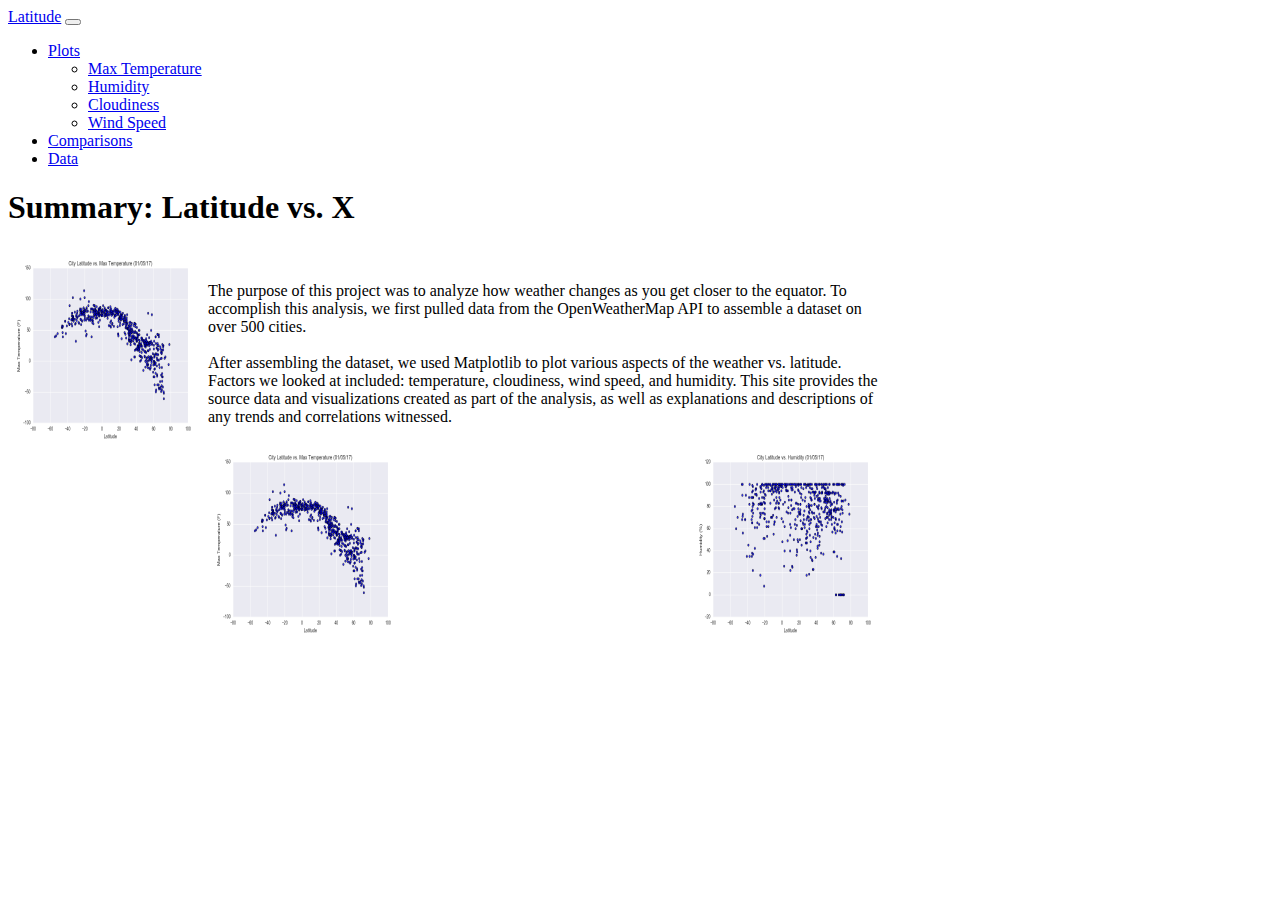
==== index.html @ 84225230 "created navigation bar and left card with bootstrap" ====
<!DOCTYPE html>
<html lang='en-us'>

<head>

    <meta charset='UTF-8'>
    <title>Web Visualization(Latitude)</title>

    <link href="https://cdn.jsdelivr.net/npm/bootstrap@5.0.1/dist/css/bootstrap.min.css" rel="stylesheet"
        integrity="sha384-+0n0xVW2eSR5OomGNYDnhzAbDsOXxcvSN1TPprVMTNDbiYZCxYbOOl7+AMvyTG2x" crossorigin="anonymous">
    <link rel="stylesheet" href="style.css">

</head>

<body>
    <!--                                        NAVIGATION BAR                              -->
    <nav class="navbar navbar-expand-lg navbar-light bg-light">
        <div class="container-fluid">
            <a id="tablinks" onclick="openChannel(event, 'landing-page')" class="navbar-brand"
                href="#landing-page">Latitude</a>
            <button class="navbar-toggler" type="button" data-bs-toggle="collapse"
                data-bs-target="#navbarSupportedContent" aria-controls="navbarSupportedContent" aria-expanded="false"
                aria-label="Toggle navigation">
                <span class="navbar-toggler-icon"></span>
            </button>
            <div class="collapse navbar-collapse" id="navbarSupportedContent">
                <ul class="navbar-nav me-auto mb-2 mb-lg-0"></ul>
                <ul class="nav navbar-nav navbar-right">
                    <li class="nav-item dropdown">
                        <a class="nav-link dropdown-toggle" href="#" id="navbarDropdown" role="button"
                            data-bs-toggle="dropdown" aria-expanded="false">
                            Plots
                        </a>
                        <ul class="dropdown-menu" aria-labelledby="navbarDropdown">
                            <li><a id="tablinks" onclick="openChannel(event, 'max-temp')" class="dropdown-item"
                                    href="#max-temp">Max Temperature</a></li>
                            <li><a id="tablinks" onclick="openChannel(event, 'humidity')" class="dropdown-item"
                                    href="#humidity">Humidity</a></li>
                            <li><a id="tablinks" onclick="openChannel(event, 'cloudiness')" class="dropdown-item"
                                    href="#cloudiness">Cloudiness</a></li>
                            <li><a id="tablinks" onclick="openChannel(event, 'wind-speed')" class="dropdown-item"
                                    href="#wind-speed">Wind Speed</a></li>
                        </ul>
                    </li>
                    <li class="nav-item">
                        <a id="tablinks" onclick="openChannel(event, 'comparisons-page')" class="nav-link"
                            href="#comparisons-page">Comparisons</a>
                    </li>
                    <li class="nav-item">
                        <a id="tablinks" onclick="openChannel(event, 'data-page')" class="nav-link"
                            href="#data-page">Data</a>
                    </li>
                </ul>
                </ul>
            </div>
        </div>
    </nav>
    <!--                                    LANDING PAGE                                      -->
    <main>
        <section id="landing-page" class="tabcontent">
            <div class="card pull-left" style='width: 55rem'>
                <div class='card-body text-center my-auto'>
                    <h1>Summary: Latitude vs. X</h1>
                    <img src='static/images/Fig1.png' ALIGN='left' width='200' height='200' />
                    <br>
                    <p>The purpose of this project was to analyze how weather changes as you get closer to the equator.
                        To accomplish this analysis, we first pulled data from the OpenWeatherMap API
                        to assemble a dataset on over 500 cities.
                        <br />
                        <br />
                        After assembling the dataset, we used Matplotlib to plot various aspects of the weather vs.
                        latitude. Factors we looked at included: temperature, cloudiness, wind speed, and
                        humidity. This site provides the source data and visualizations created as part of the analysis,
                        as well as explanations and descriptions of any trends and correlations
                        witnessed.
                    </p>
                </div>
        </section>
        <!--                                    Visulizations                                       -->
        <div class='card pull-right' style='width: 55rem'>
            <img src='static/images/Fig1.png' ALIGN='left' width='200' height='200' />
            <img src='static/images/Fig2.png' ALIGN='right' width='200' height='200' />





          </div>










</body>


</html>
---- style.css ----
.box {
    min-height: 50px;
    padding: 5px;
    margin: 5px;
    font-weight: 800;
    color: #fff;
  }
  
  .green {
    background: rgb(0, 255, 213);
  }
  
  .purple {
    background: rebeccapurple;
  }
  
  .red {
    background: indianred;
  }
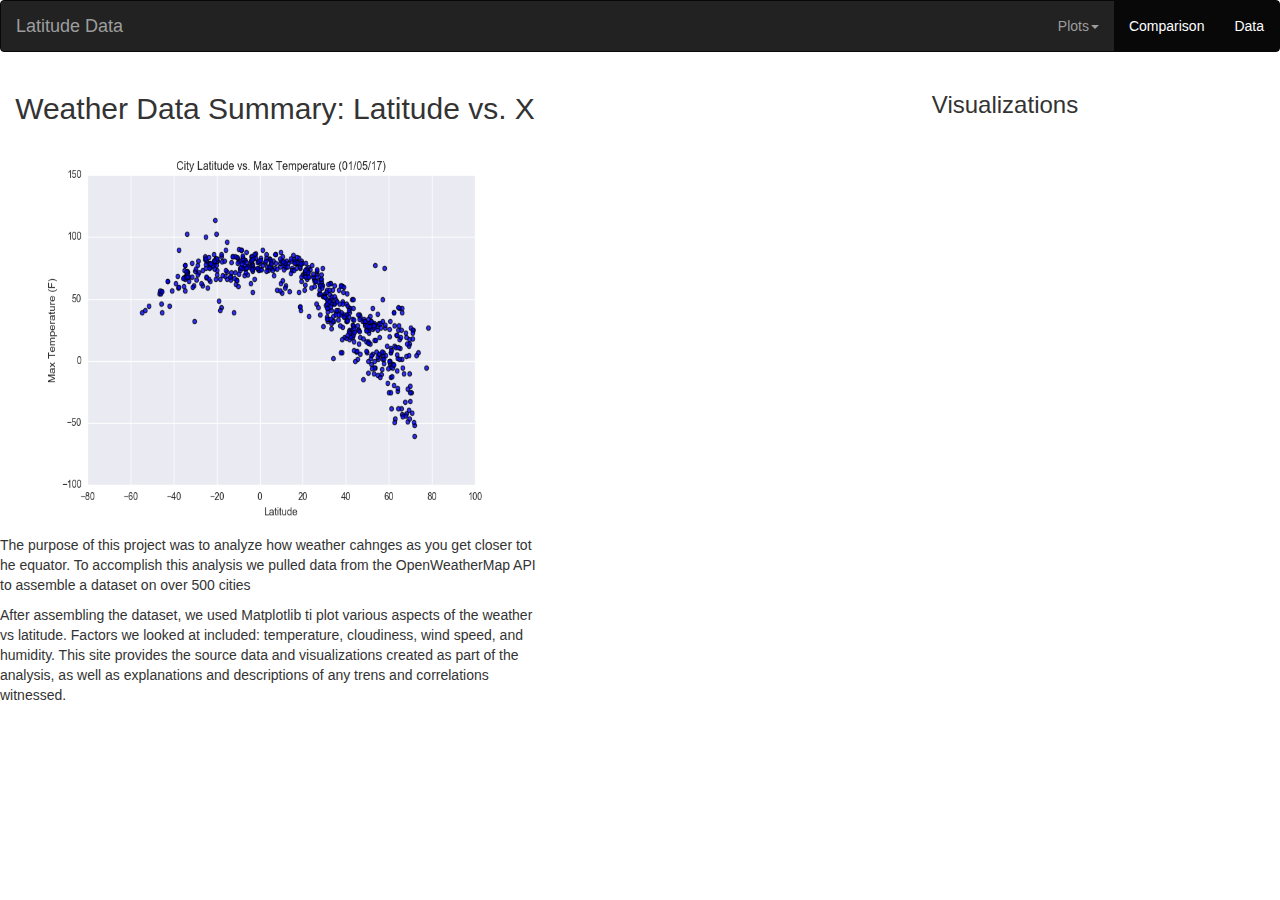
==== commit abb53c53: "created nav bar and left card visualizations" ====
--- a/index.html
+++ b/index.html
@@ -1,94 +1,59 @@
-<!DOCTYPE html>
-<html lang='en-us'>
-
-<head>
-
-    <meta charset='UTF-8'>
-    <title>Web Visualization(Latitude)</title>
-
-    <link href="https://cdn.jsdelivr.net/npm/bootstrap@5.0.1/dist/css/bootstrap.min.css" rel="stylesheet"
-        integrity="sha384-+0n0xVW2eSR5OomGNYDnhzAbDsOXxcvSN1TPprVMTNDbiYZCxYbOOl7+AMvyTG2x" crossorigin="anonymous">
-    <link rel="stylesheet" href="style.css">
-
+<html lang="en">
+    <head>
+        <meta charset="UTF-8">
+        <meta name="viewport" content="width=device-width, initial-scale=1.0">
+        <title>Visualization Data</title>
+        <link rel="stylesheet" type="text/css" href="style.css">
+        <link rel="stylesheet" href="https://maxcdn.bootstrapcdn.com/bootstrap/3.4.1/css/bootstrap.min.css">
+        <script src="https://ajax.googleapis.com/ajax/libs/jquery/3.5.1/jquery.min.js"></script>
+        <script src="https://maxcdn.bootstrapcdn.com/bootstrap/3.4.1/js/bootstrap.min.js"></script>
+    
 </head>
-
 <body>
-    <!--                                        NAVIGATION BAR                              -->
-    <nav class="navbar navbar-expand-lg navbar-light bg-light">
+    <!--nav bar start-->
+    <nav class="navbar navbar-inverse">
         <div class="container-fluid">
-            <a id="tablinks" onclick="openChannel(event, 'landing-page')" class="navbar-brand"
-                href="#landing-page">Latitude</a>
-            <button class="navbar-toggler" type="button" data-bs-toggle="collapse"
-                data-bs-target="#navbarSupportedContent" aria-controls="navbarSupportedContent" aria-expanded="false"
-                aria-label="Toggle navigation">
-                <span class="navbar-toggler-icon"></span>
-            </button>
-            <div class="collapse navbar-collapse" id="navbarSupportedContent">
-                <ul class="navbar-nav me-auto mb-2 mb-lg-0"></ul>
-                <ul class="nav navbar-nav navbar-right">
-                    <li class="nav-item dropdown">
-                        <a class="nav-link dropdown-toggle" href="#" id="navbarDropdown" role="button"
-                            data-bs-toggle="dropdown" aria-expanded="false">
-                            Plots
-                        </a>
-                        <ul class="dropdown-menu" aria-labelledby="navbarDropdown">
-                            <li><a id="tablinks" onclick="openChannel(event, 'max-temp')" class="dropdown-item"
-                                    href="#max-temp">Max Temperature</a></li>
-                            <li><a id="tablinks" onclick="openChannel(event, 'humidity')" class="dropdown-item"
-                                    href="#humidity">Humidity</a></li>
-                            <li><a id="tablinks" onclick="openChannel(event, 'cloudiness')" class="dropdown-item"
-                                    href="#cloudiness">Cloudiness</a></li>
-                            <li><a id="tablinks" onclick="openChannel(event, 'wind-speed')" class="dropdown-item"
-                                    href="#wind-speed">Wind Speed</a></li>
-                        </ul>
-                    </li>
-                    <li class="nav-item">
-                        <a id="tablinks" onclick="openChannel(event, 'comparisons-page')" class="nav-link"
-                            href="#comparisons-page">Comparisons</a>
-                    </li>
-                    <li class="nav-item">
-                        <a id="tablinks" onclick="openChannel(event, 'data-page')" class="nav-link"
-                            href="#data-page">Data</a>
-                    </li>
-                </ul>
-                </ul>
+            <div class="navbar-header">
+                <a href="index.html" class="navbar-brand" href="#">Latitude Data</a>
             </div>
+            <ul class="nav navbar-nav navbar-right">
+                <li class="dropdown"><a class="dropdown-toggle" data-toggle="dropdown" href="#">Plots<span
+                            class="caret"></span></a>
+                    <ul class="dropdown-menu">
+                        <li><a href="cloudiness.html">Cloudiness</a></li>
+                        <li><a href="humidity.html">Humidity</a></li>
+                        <li><a href="temperature.html">Max Temperature</a></li>
+                        <li><a href="windspeed.html">Wind Speed</a></li>
+                    </ul>
+                <li class="active"><a href="comparison.html">Comparison</a></li>
+                <li class="active"><a href="data.html">Data</a></li>
+                </li>
+            </ul>
         </div>
     </nav>
-    <!--                                    LANDING PAGE                                      -->
-    <main>
-        <section id="landing-page" class="tabcontent">
-            <div class="card pull-left" style='width: 55rem'>
-                <div class='card-body text-center my-auto'>
-                    <h1>Summary: Latitude vs. X</h1>
-                    <img src='static/images/Fig1.png' ALIGN='left' width='200' height='200' />
-                    <br>
-                    <p>The purpose of this project was to analyze how weather changes as you get closer to the equator.
-                        To accomplish this analysis, we first pulled data from the OpenWeatherMap API
-                        to assemble a dataset on over 500 cities.
-                        <br />
-                        <br />
-                        After assembling the dataset, we used Matplotlib to plot various aspects of the weather vs.
-                        latitude. Factors we looked at included: temperature, cloudiness, wind speed, and
-                        humidity. This site provides the source data and visualizations created as part of the analysis,
-                        as well as explanations and descriptions of any trends and correlations
-                        witnessed.
-                    </p>
-                </div>
-        </section>
-        <!--                                    Visulizations                                       -->
-        <div class='card pull-right' style='width: 55rem'>
-            <img src='static/images/Fig1.png' ALIGN='left' width='200' height='200' />
-            <img src='static/images/Fig2.png' ALIGN='right' width='200' height='200' />
 
+    <div class = 'card pull-left' style = 'width: 55rem;'>
+        <div class = 'card-body text-center my-auto'>
+            <h2 class = 'card-title'> Weather Data Summary: Latitude vs. X</h2>
+            <img src='static/images/Fig1.png' alt='Latitude_vs_Cloudiness' height='400' width='500' class='center-block'>
+            <p class = 'card-text text-left my-auto'>
+                The purpose of this project was to analyze how weather cahnges as you get closer tot he equator. 
+                To accomplish this analysis we pulled data from the OpenWeatherMap API to assemble a dataset on over 500 cities
+            </p>
+            <p class = 'card-text-2 text-left my-auto'>
+                After assembling the dataset, we used Matplotlib ti plot various aspects of the weather vs latitude. 
+                Factors we looked at included: temperature, cloudiness, wind speed, and humidity. This site provides the source data and visualizations
+                created as part of the analysis, as well as explanations and descriptions of any trens and correlations witnessed.
+            </p>
+        </div>
+    </div>
 
-
-
-
-          </div>
-
-
-
+<div class = 'card pull-right' style = 'width:55rem;'>
+    <div class = 'card-body text-center my-auto'>
+        <h3 class = 'card-title'> Visualizations </h3>
+        
+    </div>
+</div>
 
 
 
@@ -97,6 +62,4 @@
 
 
 </body>
-
-
 </html>--- a/style.css
+++ b/style.css
@@ -1,20 +1,39 @@
-.box {
-    min-height: 50px;
-    padding: 5px;
-    margin: 5px;
-    font-weight: 800;
-    color: #fff;
-  }
-  
-  .green {
-    background: rgb(0, 255, 213);
-  }
-  
-  .purple {
-    background: rebeccapurple;
-  }
-  
-  .red {
-    background: indianred;
-  }
-  +.container {
+    background-color: #e6e6ff;
+    margin: auto;
+    padding: 20px;
+    border-radius: 40px; /*forms the round edges of this box*/
+    box-shadow: 0px 0px 40px 0px rgb(11, 11, 17); /*a faint blue shadow will appear behind the box for stylistic purposes*/
+    position: relative;
+}
+
+ #max-temp {
+    display: none;
+} 
+#humidity {
+    display: none;
+}
+#cloudiness {
+    display: none;
+}
+#wind-speed {
+    display: none;
+}
+#comparisons-page {
+    display: none;
+}
+#data-page {
+    display: none;
+} 
+/* Small Devices Tablets, etc */
+@media(max-width: 768px) {
+
+}
+/* Medium Devices Desktops, etc */
+@media(max-width: 992px) {
+
+}
+/* Large Devices Large desktops, etc */
+ @media(max-width: 1200px) {
+
+}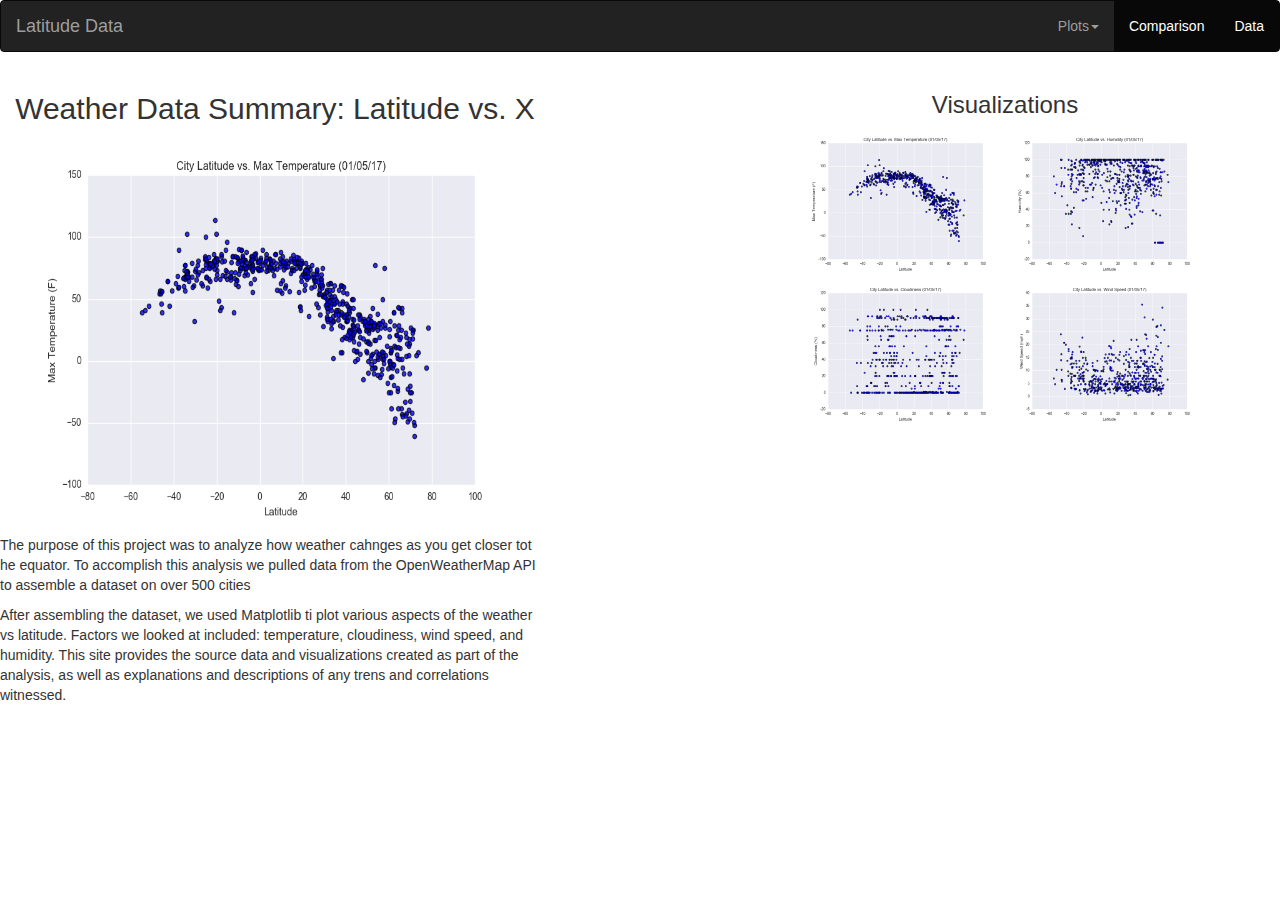
==== commit 5a717776: "renamed images and created visualizations images" ====
--- a/index.html
+++ b/index.html
@@ -1,14 +1,16 @@
 <html lang="en">
-    <head>
-        <meta charset="UTF-8">
-        <meta name="viewport" content="width=device-width, initial-scale=1.0">
-        <title>Visualization Data</title>
-        <link rel="stylesheet" type="text/css" href="style.css">
-        <link rel="stylesheet" href="https://maxcdn.bootstrapcdn.com/bootstrap/3.4.1/css/bootstrap.min.css">
-        <script src="https://ajax.googleapis.com/ajax/libs/jquery/3.5.1/jquery.min.js"></script>
-        <script src="https://maxcdn.bootstrapcdn.com/bootstrap/3.4.1/js/bootstrap.min.js"></script>
-    
+
+<head>
+    <meta charset="UTF-8">
+    <meta name="viewport" content="width=device-width, initial-scale=1.0">
+    <title>Visualization Data</title>
+    <link rel="stylesheet" type="text/css" href="style.css">
+    <link rel="stylesheet" href="https://maxcdn.bootstrapcdn.com/bootstrap/3.4.1/css/bootstrap.min.css">
+    <script src="https://ajax.googleapis.com/ajax/libs/jquery/3.5.1/jquery.min.js"></script>
+    <script src="https://maxcdn.bootstrapcdn.com/bootstrap/3.4.1/js/bootstrap.min.js"></script>
+
 </head>
+
 <body>
     <!--nav bar start-->
     <nav class="navbar navbar-inverse">
@@ -32,26 +34,40 @@
         </div>
     </nav>
 
-    <div class = 'card pull-left' style = 'width: 55rem;'>
-        <div class = 'card-body text-center my-auto'>
-            <h2 class = 'card-title'> Weather Data Summary: Latitude vs. X</h2>
-            <img src='static/images/Fig1.png' alt='Latitude_vs_Cloudiness' height='400' width='500' class='center-block'>
-            <p class = 'card-text text-left my-auto'>
-                The purpose of this project was to analyze how weather cahnges as you get closer tot he equator. 
-                To accomplish this analysis we pulled data from the OpenWeatherMap API to assemble a dataset on over 500 cities
+    <div class='card pull-left' style='width: 55rem;'>
+        <div class='card-body text-center my-auto'>
+            <h2 class='card-title'> Weather Data Summary: Latitude vs. X</h2>
+            <img src='static/images/max_temp.png' alt='Latitude vs Temperature' height='400' width='500'
+                class='center-block'>
+            <p class='card-text text-left my-auto'>
+                The purpose of this project was to analyze how weather cahnges as you get closer tot he equator.
+                To accomplish this analysis we pulled data from the OpenWeatherMap API to assemble a dataset on over 500
+                cities
             </p>
-            <p class = 'card-text-2 text-left my-auto'>
-                After assembling the dataset, we used Matplotlib ti plot various aspects of the weather vs latitude. 
-                Factors we looked at included: temperature, cloudiness, wind speed, and humidity. This site provides the source data and visualizations
-                created as part of the analysis, as well as explanations and descriptions of any trens and correlations witnessed.
+            <p class='card-text-2 text-left my-auto'>
+                After assembling the dataset, we used Matplotlib ti plot various aspects of the weather vs latitude.
+                Factors we looked at included: temperature, cloudiness, wind speed, and humidity. This site provides the
+                source data and visualizations
+                created as part of the analysis, as well as explanations and descriptions of any trens and correlations
+                witnessed.
             </p>
         </div>
     </div>
 
-<div class = 'card pull-right' style = 'width:55rem;'>
-    <div class = 'card-body text-center my-auto'>
-        <h3 class = 'card-title'> Visualizations </h3>
-        
+    <div class='card pull-right' style='width:55rem;'>
+        <div class='card-body text-center my-auto'>
+            <h3 class='card-title'> Visualizations </h3>
+            <p class='card-image'>
+                <a href='temperature.html'><img src='static/images/max_temp.png' alt='Latitude vs Temperature'
+                        height='150' width='200'></a>
+                <a href='humidity.html'><img src='static/images/humidity.png' alt='Latitude vs Humidity' height='150'
+                        width='200'></a>
+                <a href='cloudinesss.html'><img src='static/images/cloudiness.png' alt='Latitude vs Cloudiness'
+                        height='150' width='200'></a>
+                <a href='windspeed.html'><img src='static/images/wind_speed.png' alt='Latitude vs Wind Speed'
+                        height='150' width='200'></a>
+            </p>
+        </div>
     </div>
 </div>
 
@@ -59,7 +75,6 @@
 
 
 
+</body>
 
-
-</body>
 </html>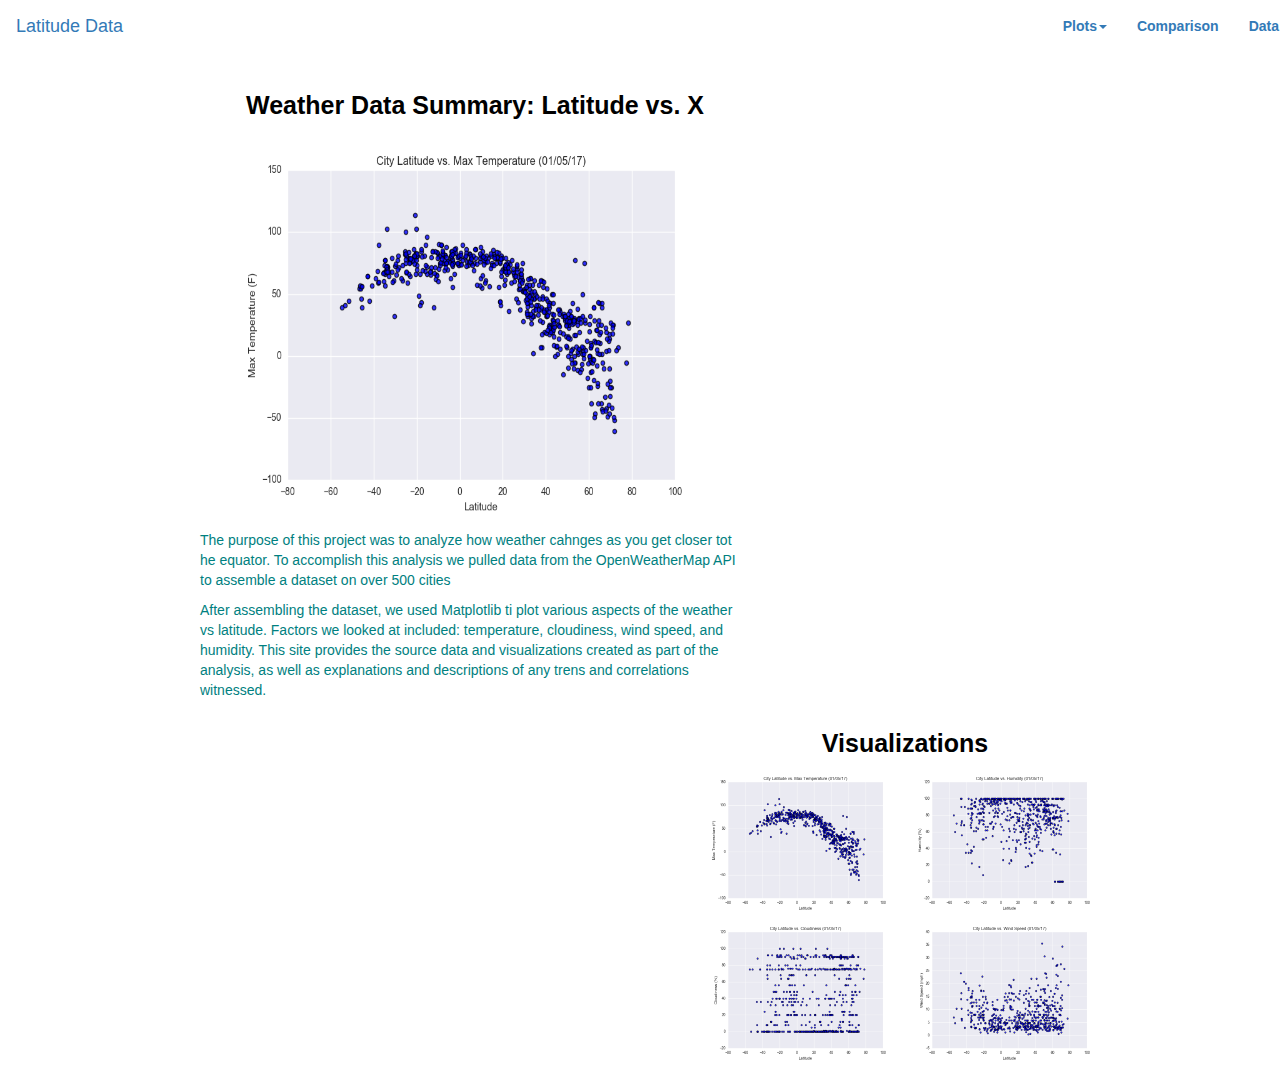
==== commit 5c5c8d16: "converted csv to html and added data.html" ====
--- a/index.html
+++ b/index.html
@@ -13,7 +13,7 @@
 
 <body>
     <!--nav bar start-->
-    <nav class="navbar navbar-inverse">
+    <nav class="navbar navbar>
         <div class="container-fluid">
             <div class="navbar-header">
                 <a href="index.html" class="navbar-brand" href="#">Latitude Data</a>
@@ -22,9 +22,9 @@
                 <li class="dropdown"><a class="dropdown-toggle" data-toggle="dropdown" href="#">Plots<span
                             class="caret"></span></a>
                     <ul class="dropdown-menu">
-                        <li><a href="cloudiness.html">Cloudiness</a></li>
+                        <li><a href="temperature.html">Temperature</a></li>
                         <li><a href="humidity.html">Humidity</a></li>
-                        <li><a href="temperature.html">Max Temperature</a></li>
+                        <li><a href="cloud.html">Cloudiness</a></li>
                         <li><a href="windspeed.html">Wind Speed</a></li>
                     </ul>
                 <li class="active"><a href="comparison.html">Comparison</a></li>
@@ -62,7 +62,7 @@
                         height='150' width='200'></a>
                 <a href='humidity.html'><img src='static/images/humidity.png' alt='Latitude vs Humidity' height='150'
                         width='200'></a>
-                <a href='cloudinesss.html'><img src='static/images/cloudiness.png' alt='Latitude vs Cloudiness'
+                <a href='cloud.html'><img src='static/images/cloudiness.png' alt='Latitude vs Cloudiness'
                         height='150' width='200'></a>
                 <a href='windspeed.html'><img src='static/images/wind_speed.png' alt='Latitude vs Wind Speed'
                         height='150' width='200'></a>
--- a/style.css
+++ b/style.css
@@ -1,30 +1,36 @@
-.container {
-    background-color: #e6e6ff;
-    margin: auto;
-    padding: 20px;
-    border-radius: 40px; /*forms the round edges of this box*/
-    box-shadow: 0px 0px 40px 0px rgb(11, 11, 17); /*a faint blue shadow will appear behind the box for stylistic purposes*/
-    position: relative;
+body{
+    background-color: grey
 }
 
- #max-temp {
-    display: none;
-} 
-#humidity {
-    display: none;
+
+.nav {
+    font-weight: bold;
+    font-size: 14px;
+    color: white;
 }
-#cloudiness {
-    display: none;
+
+.card-title {
+    font-size: 25px;
+    font-weight: bold;
+    font-family: Arial, Helvetica, sans-serif;
+    color: black;
+    text-align: center;
 }
-#wind-speed {
-    display: none;
+
+.card {
+    margin: 0 auto;
+    margin-left: 200px;
+    margin-right: 100px;
+    float: relative;
+    color: teal;
+    background-color: white;
 }
-#comparisons-page {
-    display: none;
-}
-#data-page {
-    display: none;
-} 
+.center-block {
+    display: block;
+    margin-left: auto;
+    margin-right: auto;
+ }
+
 /* Small Devices Tablets, etc */
 @media(max-width: 768px) {
 
